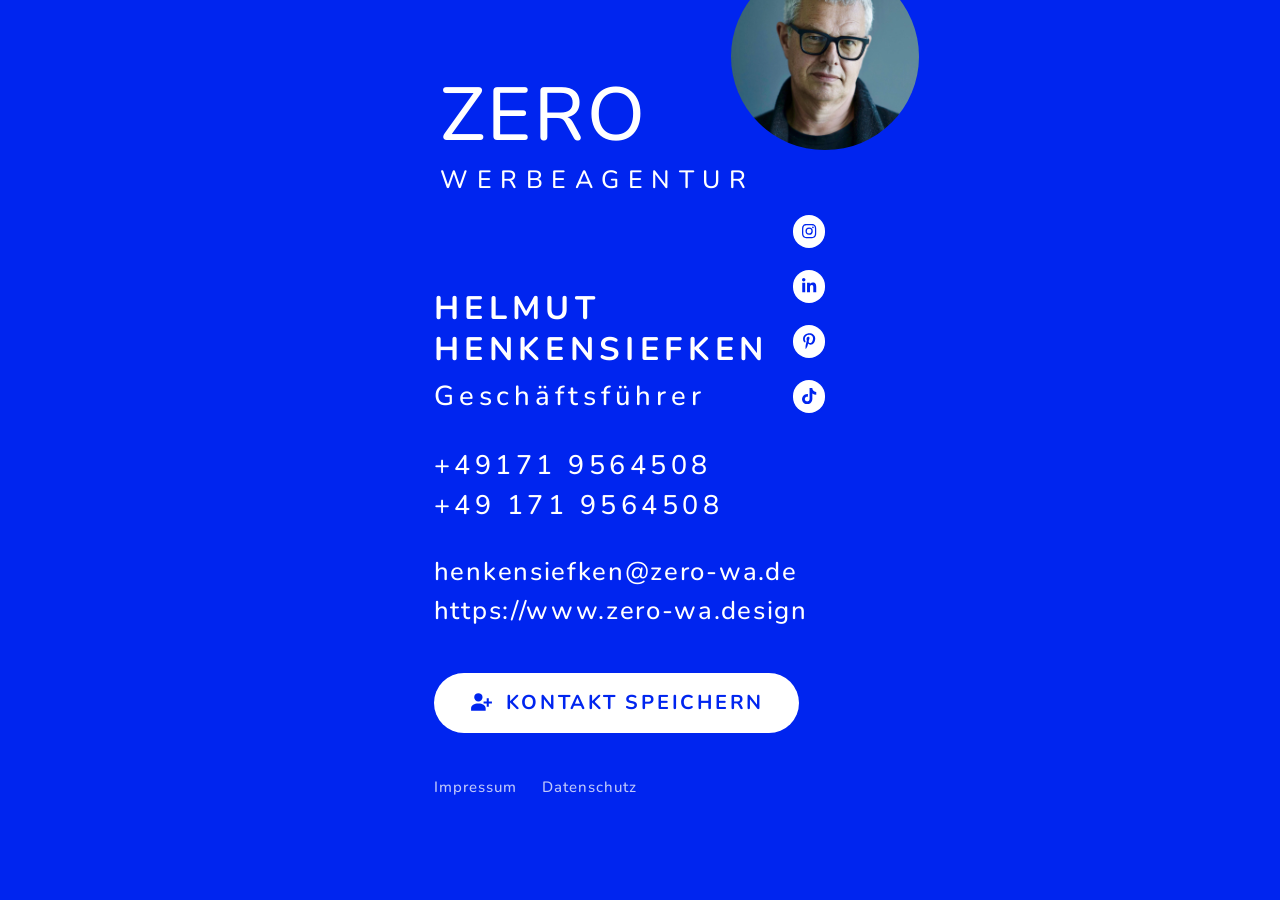
==== karten/helmut/index.html @ b9261d5e "Add files via upload" ====
<!DOCTYPE html>
<html lang="de">
<head>
<meta charset="utf-8">
<meta name="viewport" content="width=device-width, initial-scale=1, viewport-fit=cover">
<meta name="robots" content="noindex, nofollow">
<meta name="theme-color" content="#0025ef">
<title>Helmut Henkensiefken – ZERO Werbeagentur</title>
<link rel="preload" href="../assets/fonts/nunito-latin-500-normal.woff2" as="font" type="font/woff2" crossorigin>
<link rel="preload" href="../assets/fonts/nunito-latin-700-normal.woff2" as="font" type="font/woff2" crossorigin>
<style>
@font-face{font-family:"Nunito";font-style:normal;font-weight:500;font-display:swap;src:url("../assets/fonts/nunito-latin-500-normal.woff2") format("woff2")}
@font-face{font-family:"Nunito";font-style:normal;font-weight:700;font-display:swap;src:url("../assets/fonts/nunito-latin-700-normal.woff2") format("woff2")}
:root{--zvk-farbe:#0025ef}
</style>
<link rel="stylesheet" href="../assets/karte.css">
</head>
<body class="zvk-body zvk--mit-foto">
	<main class="zvk-card">

		<div class="zvk-foto"><img src="foto.jpg" alt="Foto von Helmut Henkensiefken"></div>

		<header class="zvk-firma">
			<span class="zvk-firma__name">ZERO</span>
			<span class="zvk-firma__zusatz">Werbeagentur</span>
		</header>

		<div class="zvk-person">
			<div class="zvk-person__text">
				<h1 class="zvk-name">
					<span>Helmut</span>
					<span>Henkensiefken</span>
				</h1>
				<p class="zvk-position">Geschäftsführer</p>
			</div>
			<ul class="zvk-social zvk-social--spalte"><li><a href="https://de.linkedin.com/company/zero-werbeagentur-gmbh" target="_blank" rel="noopener" aria-label="Instagram"><svg aria-hidden="true" focusable="false" xmlns="http://www.w3.org/2000/svg" viewBox="0 0 448 512"><path d="M224.3 141a115 115 0 1 0 -.6 230 115 115 0 1 0 .6-230zm-.6 40.4a74.6 74.6 0 1 1 .6 149.2 74.6 74.6 0 1 1 -.6-149.2zm93.4-45.1a26.8 26.8 0 1 1 53.6 0 26.8 26.8 0 1 1 -53.6 0zm129.7 27.2c-1.7-35.9-9.9-67.7-36.2-93.9-26.2-26.2-58-34.4-93.9-36.2-37-2.1-147.9-2.1-184.9 0-35.8 1.7-67.6 9.9-93.9 36.1s-34.4 58-36.2 93.9c-2.1 37-2.1 147.9 0 184.9 1.7 35.9 9.9 67.7 36.2 93.9s58 34.4 93.9 36.2c37 2.1 147.9 2.1 184.9 0 35.9-1.7 67.7-9.9 93.9-36.2 26.2-26.2 34.4-58 36.2-93.9 2.1-37 2.1-147.8 0-184.8zM399 388c-7.8 19.6-22.9 34.7-42.6 42.6-29.5 11.7-99.5 9-132.1 9s-102.7 2.6-132.1-9c-19.6-7.8-34.7-22.9-42.6-42.6-11.7-29.5-9-99.5-9-132.1s-2.6-102.7 9-132.1c7.8-19.6 22.9-34.7 42.6-42.6 29.5-11.7 99.5-9 132.1-9s102.7-2.6 132.1 9c19.6 7.8 34.7 22.9 42.6 42.6 11.7 29.5 9 99.5 9 132.1s2.7 102.7-9 132.1z"/></svg></a></li><li><a href="https://www.linkedin.com/feed/" target="_blank" rel="noopener" aria-label="LinkedIn"><svg aria-hidden="true" focusable="false" xmlns="http://www.w3.org/2000/svg" viewBox="0 0 448 512"><path d="M100.3 448l-92.9 0 0-299.1 92.9 0 0 299.1zM53.8 108.1C24.1 108.1 0 83.5 0 53.8 0 39.5 5.7 25.9 15.8 15.8s23.8-15.8 38-15.8 27.9 5.7 38 15.8 15.8 23.8 15.8 38c0 29.7-24.1 54.3-53.8 54.3zM447.9 448l-92.7 0 0-145.6c0-34.7-.7-79.2-48.3-79.2-48.3 0-55.7 37.7-55.7 76.7l0 148.1-92.8 0 0-299.1 89.1 0 0 40.8 1.3 0c12.4-23.5 42.7-48.3 87.9-48.3 94 0 111.3 61.9 111.3 142.3l0 164.3-.1 0z"/></svg></a></li><li><a href="https://de.pinterest.com/zerowerbeagentur" target="_blank" rel="noopener" aria-label="Pinterest"><svg aria-hidden="true" focusable="false" xmlns="http://www.w3.org/2000/svg" viewBox="0 0 384 512"><path d="M204 6.5c-102.6 0-204 68.4-204 179.1 0 70.4 39.6 110.4 63.6 110.4 9.9 0 15.6-27.6 15.6-35.4 0-9.3-23.7-29.1-23.7-67.8 0-80.4 61.2-137.4 140.4-137.4 68.1 0 118.5 38.7 118.5 109.8 0 53.1-21.3 152.7-90.3 152.7-24.9 0-46.2-18-46.2-43.8 0-37.8 26.4-74.4 26.4-113.4 0-66.2-93.9-54.2-93.9 25.8 0 16.8 2.1 35.4 9.6 50.7-13.8 59.4-42 147.9-42 209.1 0 18.9 2.7 37.5 4.5 56.4 3.4 3.8 1.7 3.4 6.9 1.5 50.4-69 48.6-82.5 71.4-172.8 12.3 23.4 44.1 36 69.3 36 106.2 0 153.9-103.5 153.9-196.8 0-99.3-85.8-164.1-180-164.1z"/></svg></a></li><li><a href="http://www.tiktok.com/@zerowjpv008?_r=1&amp;_t=ZG-97S8qpQd0fg" target="_blank" rel="noopener" aria-label="TikTok"><svg aria-hidden="true" focusable="false" xmlns="http://www.w3.org/2000/svg" viewBox="0 0 448 512"><path d="M448.5 209.9c-44 .1-87-13.6-122.8-39.2l0 178.7c0 33.1-10.1 65.4-29 92.6s-45.6 48-76.6 59.6-64.8 13.5-96.9 5.3-60.9-25.9-82.7-50.8-35.3-56-39-88.9 2.9-66.1 18.6-95.2 40-52.7 69.6-67.7 62.9-20.5 95.7-16l0 89.9c-15-4.7-31.1-4.6-46 .4s-27.9 14.6-37 27.3-14 28.1-13.9 43.9 5.2 31 14.5 43.7 22.4 22.1 37.4 26.9 31.1 4.8 46-.1 28-14.4 37.2-27.1 14.2-28.1 14.2-43.8l0-349.4 88 0c-.1 7.4 .6 14.9 1.9 22.2 3.1 16.3 9.4 31.9 18.7 45.7s21.3 25.6 35.2 34.6c19.9 13.1 43.2 20.1 67 20.1l0 87.4z"/></svg></a></li></ul>
		</div>

		<ul class="zvk-liste zvk-telefon">
			<li><a href="tel:+491719564508">+49171 9564508</a></li>
			<li><a href="tel:+491719564508">+49 171 9564508</a></li>
		</ul>

		<ul class="zvk-liste zvk-online">
			<li><a href="mailto:henkensiefken@zero-wa.de">henkensiefken@zero-wa.de</a></li>
			<li><a href="https://www.zero-wa.design" target="_blank" rel="noopener">https://www.zero-wa.design</a></li>
		</ul>

		<a class="zvk-button" href="kontakt.vcf">
			<svg aria-hidden="true" focusable="false" viewBox="0 0 24 24"><path d="M9 11a4 4 0 1 0 0-8 4 4 0 0 0 0 8Zm0 2c-4 0-7 2-7 4.5V20h14v-2.5C16 15 13 13 9 13Zm10-5v3h3v2h-3v3h-2v-3h-3v-2h3V8h2Z"/></svg>
			<span>Kontakt speichern</span>
		</a>

		<footer class="zvk-rechtliches">
			<a href="https://www.zero-wa.design/general-5-1">Impressum</a>
			<a href="https://www.zero-wa.design/general-5">Datenschutz</a>
		</footer>

	</main>
</body>
</html>
---- karten/assets/karte.css ----
/* ZERO Visitenkarten – Kartenansicht (statische Version für GitHub Pages)
 * Alle Maße sind in „Entwurfs-Pixeln“ angegeben (Entwurf: 390 px breit)
 * und werden über --s an die Bildschirmbreite angepasst.
 */

:root {
	--zvk-farbe: #0025ef;
	--zvk-weiss: #ffffff;
	--s: min(calc(100vw / 390), 1.25px);
}

*, *::before, *::after { box-sizing: border-box; }

html { -webkit-text-size-adjust: 100%; text-size-adjust: 100%; height: 100%; overflow-x: hidden; }

body.zvk-body {
	margin: 0;
	min-height: 100%;
	background: var(--zvk-farbe);
	color: var(--zvk-weiss);
	font-family: "Nunito", system-ui, -apple-system, "Segoe UI", Roboto, Arial, sans-serif;
	font-weight: 500;
	line-height: 1.3;
	-webkit-font-smoothing: antialiased;
	-moz-osx-font-smoothing: grayscale;
	overflow-x: hidden; /* Fotokreis darf über den Kartenrand hinausragen */
	padding: env(safe-area-inset-top, 0px) env(safe-area-inset-right, 0px) env(safe-area-inset-bottom, 0px) env(safe-area-inset-left, 0px);
}

.zvk-card {
	position: relative;
	width: calc(390 * var(--s));
	margin: 0 auto;
}

.zvk-card a { color: inherit; text-decoration: none; }
.zvk-card a:focus-visible {
	outline: 2px solid var(--zvk-weiss);
	outline-offset: 3px;
	border-radius: 4px;
}

/* Resets ohne Gewicht (:where), damit sie keine Abstände überschreiben */
:where(.zvk-card) :where(ul) { list-style: none; margin: 0; padding: 0; }
:where(.zvk-card) :where(h1, p) { margin: 0; }

/* ---------- Firmenzeile ---------- */
.zvk-firma { display: flex; flex-direction: column; }
.zvk-firma__name {
	font-size: calc(60 * var(--s));
	font-weight: 500;
	line-height: 1;
	letter-spacing: calc(2.4 * var(--s));
}
.zvk-firma__zusatz {
	margin-top: calc(12 * var(--s));
	font-size: calc(20 * var(--s));
	line-height: 1;
	letter-spacing: calc(6.8 * var(--s));
	text-transform: uppercase;
}

/* ---------- Person ---------- */
.zvk-name {
	font-size: calc(26 * var(--s));
	font-weight: 700;
	line-height: 1.25;
	letter-spacing: calc(4.3 * var(--s));
	text-transform: uppercase;
	overflow-wrap: anywhere;
}
.zvk-name span { display: block; }
.zvk-position {
	margin-top: calc(8 * var(--s));
	font-size: calc(22 * var(--s));
	letter-spacing: calc(3.9 * var(--s));
}

/* ---------- Kontaktzeilen ---------- */
.zvk-telefon {
	margin-top: calc(24 * var(--s));
	font-size: calc(21.5 * var(--s));
	line-height: 1.5;
	letter-spacing: calc(3.6 * var(--s));
}
.zvk-online {
	margin-top: calc(22 * var(--s));
	font-size: calc(20.5 * var(--s));
	line-height: 1.5;
	letter-spacing: calc(1.35 * var(--s));
	overflow-wrap: anywhere;
}

/* ---------- Social-Icons ---------- */
.zvk-social { display: flex; }
.zvk-social a {
	display: grid;
	place-items: center;
	width: calc(var(--icon) * var(--s));
	height: calc(var(--icon) * var(--s));
	border-radius: 50%;
	background: var(--zvk-weiss);
	color: var(--zvk-farbe);
}
.zvk-social svg { width: 50%; height: 50%; fill: currentColor; }

/* ---------- Button „Kontakt speichern“ ---------- */
.zvk-button {
	display: inline-flex;
	align-items: center;
	justify-content: center;
	gap: calc(10 * var(--s));
	min-height: 48px;
	margin-top: calc(34 * var(--s));
	padding: calc(14 * var(--s)) calc(28 * var(--s));
	border-radius: 999px;
	background: var(--zvk-weiss);
	color: var(--zvk-farbe) !important;
	font-size: calc(16 * var(--s));
	font-weight: 700;
	line-height: 1;
	letter-spacing: calc(2.2 * var(--s));
	text-transform: uppercase;
	transition: transform .12s ease;
}
.zvk-button:active { transform: scale(.97); }
.zvk-button svg { width: calc(20 * var(--s)); height: calc(20 * var(--s)); fill: currentColor; flex: none; }

/* ---------- Impressum / Datenschutz ---------- */
.zvk-rechtliches {
	display: flex;
	gap: calc(20 * var(--s));
	margin-top: calc(36 * var(--s));
	font-size: calc(12 * var(--s));
	letter-spacing: calc(.8 * var(--s));
	opacity: .75;
}
.zvk-rechtliches a:hover { text-decoration: underline; }

/* =====================================================================
 * Vorlage 1 – ohne Foto: alles zentriert, Karte vertikal mittig
 * ================================================================== */
.zvk--ohne-foto { display: flex; align-items: center; min-height: 100vh; min-height: 100svh; }
.zvk--ohne-foto .zvk-card {
	display: flex;
	flex-direction: column;
	align-items: center;
	text-align: center;
	padding: calc(34 * var(--s)) calc(20 * var(--s)) calc(40 * var(--s));
}
.zvk--ohne-foto .zvk-firma { align-items: center; }
.zvk--ohne-foto .zvk-person { margin-top: calc(30 * var(--s)); }
.zvk--ohne-foto .zvk-social--zeile {
	--icon: 31;
	gap: calc(14 * var(--s));
	justify-content: center;
	margin-top: calc(22 * var(--s));
}
.zvk--ohne-foto .zvk-rechtliches { justify-content: center; }

/* =====================================================================
 * Vorlage 2 – mit Foto: linksbündig, Foto im Kreis oben rechts,
 * Icons als Spalte rechts neben dem Namen
 * ================================================================== */
.zvk--mit-foto .zvk-card {
	padding: calc(62 * var(--s)) calc(28 * var(--s)) calc(40 * var(--s)) calc(30 * var(--s));
}
.zvk-foto {
	position: absolute;
	top: calc(-30 * var(--s));
	right: calc(-28 * var(--s));
	width: calc(150 * var(--s));
	height: calc(150 * var(--s));
	border-radius: 50%;
	background: var(--zvk-weiss);
	overflow: hidden;
}
.zvk-foto img { display: block; width: 100%; height: 100%; object-fit: cover; }
.zvk--mit-foto .zvk-firma { padding-left: calc(5 * var(--s)); }
.zvk--mit-foto .zvk-person {
	display: flex;
	align-items: flex-end;
	justify-content: space-between;
	gap: calc(16 * var(--s));
	margin-top: calc(18 * var(--s));
}
.zvk--mit-foto .zvk-person__text { min-width: 0; padding-top: calc(26 * var(--s)); }
.zvk--mit-foto .zvk-social--spalte {
	--icon: 26;
	flex-direction: column;
	gap: calc(18 * var(--s));
	margin-right: calc(19 * var(--s));
	flex: none;
	padding-bottom: calc(2 * var(--s));
}

/* Kein Foto, keine Icons: Text braucht keinen Abstand nach oben extra */
.zvk--mit-foto .zvk-person:not(:has(.zvk-social)) .zvk-person__text { padding-top: calc(40 * var(--s)); }

@media (prefers-reduced-motion: reduce) {
	.zvk-button { transition: none; }
}
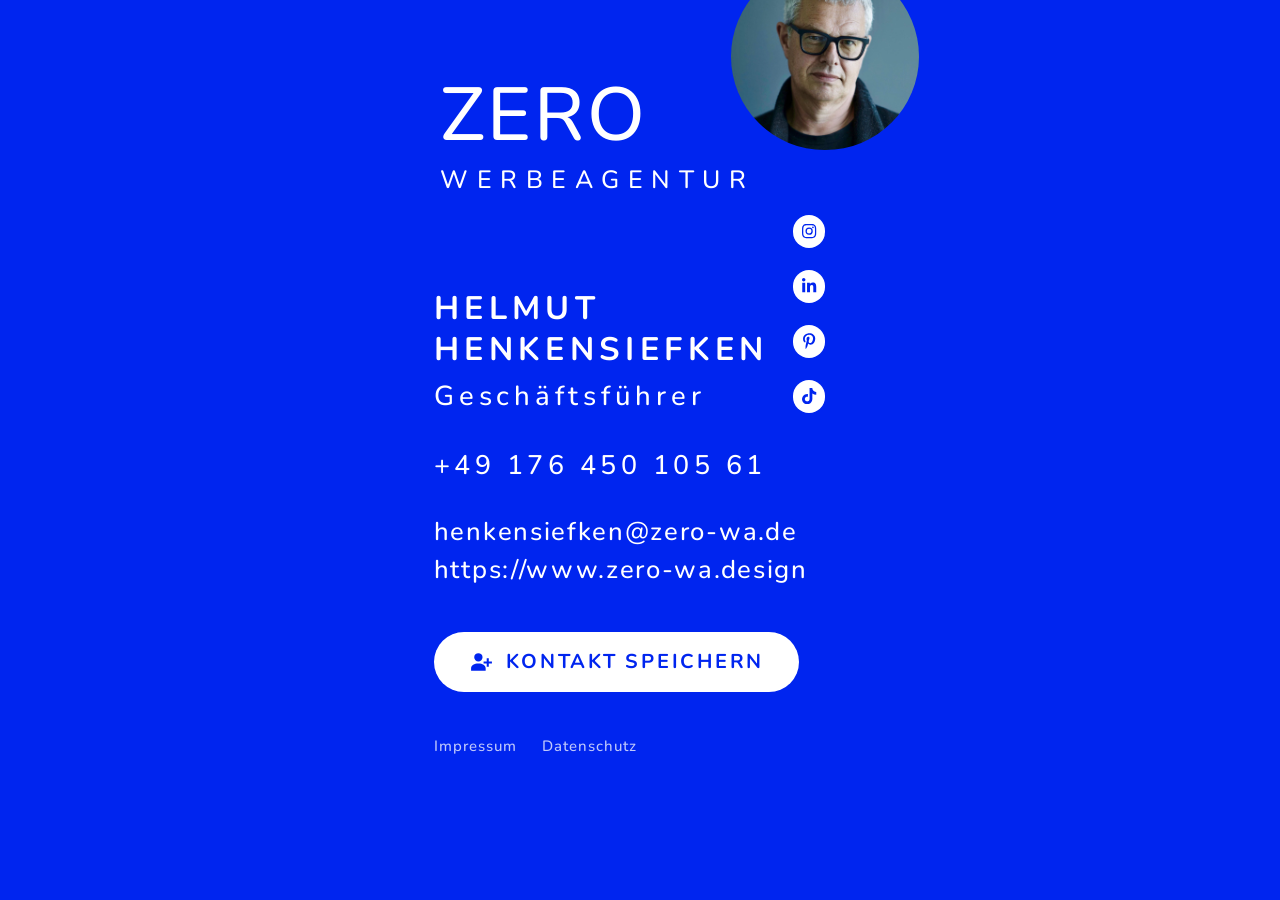
==== commit ee0ce1f5: "Add files via upload" ====
--- a/karten/helmut/index.html
+++ b/karten/helmut/index.html
@@ -33,12 +33,11 @@
 				</h1>
 				<p class="zvk-position">Geschäftsführer</p>
 			</div>
-			<ul class="zvk-social zvk-social--spalte"><li><a href="https://de.linkedin.com/company/zero-werbeagentur-gmbh" target="_blank" rel="noopener" aria-label="Instagram"><svg aria-hidden="true" focusable="false" xmlns="http://www.w3.org/2000/svg" viewBox="0 0 448 512"><path d="M224.3 141a115 115 0 1 0 -.6 230 115 115 0 1 0 .6-230zm-.6 40.4a74.6 74.6 0 1 1 .6 149.2 74.6 74.6 0 1 1 -.6-149.2zm93.4-45.1a26.8 26.8 0 1 1 53.6 0 26.8 26.8 0 1 1 -53.6 0zm129.7 27.2c-1.7-35.9-9.9-67.7-36.2-93.9-26.2-26.2-58-34.4-93.9-36.2-37-2.1-147.9-2.1-184.9 0-35.8 1.7-67.6 9.9-93.9 36.1s-34.4 58-36.2 93.9c-2.1 37-2.1 147.9 0 184.9 1.7 35.9 9.9 67.7 36.2 93.9s58 34.4 93.9 36.2c37 2.1 147.9 2.1 184.9 0 35.9-1.7 67.7-9.9 93.9-36.2 26.2-26.2 34.4-58 36.2-93.9 2.1-37 2.1-147.8 0-184.8zM399 388c-7.8 19.6-22.9 34.7-42.6 42.6-29.5 11.7-99.5 9-132.1 9s-102.7 2.6-132.1-9c-19.6-7.8-34.7-22.9-42.6-42.6-11.7-29.5-9-99.5-9-132.1s-2.6-102.7 9-132.1c7.8-19.6 22.9-34.7 42.6-42.6 29.5-11.7 99.5-9 132.1-9s102.7-2.6 132.1 9c19.6 7.8 34.7 22.9 42.6 42.6 11.7 29.5 9 99.5 9 132.1s2.7 102.7-9 132.1z"/></svg></a></li><li><a href="https://www.linkedin.com/feed/" target="_blank" rel="noopener" aria-label="LinkedIn"><svg aria-hidden="true" focusable="false" xmlns="http://www.w3.org/2000/svg" viewBox="0 0 448 512"><path d="M100.3 448l-92.9 0 0-299.1 92.9 0 0 299.1zM53.8 108.1C24.1 108.1 0 83.5 0 53.8 0 39.5 5.7 25.9 15.8 15.8s23.8-15.8 38-15.8 27.9 5.7 38 15.8 15.8 23.8 15.8 38c0 29.7-24.1 54.3-53.8 54.3zM447.9 448l-92.7 0 0-145.6c0-34.7-.7-79.2-48.3-79.2-48.3 0-55.7 37.7-55.7 76.7l0 148.1-92.8 0 0-299.1 89.1 0 0 40.8 1.3 0c12.4-23.5 42.7-48.3 87.9-48.3 94 0 111.3 61.9 111.3 142.3l0 164.3-.1 0z"/></svg></a></li><li><a href="https://de.pinterest.com/zerowerbeagentur" target="_blank" rel="noopener" aria-label="Pinterest"><svg aria-hidden="true" focusable="false" xmlns="http://www.w3.org/2000/svg" viewBox="0 0 384 512"><path d="M204 6.5c-102.6 0-204 68.4-204 179.1 0 70.4 39.6 110.4 63.6 110.4 9.9 0 15.6-27.6 15.6-35.4 0-9.3-23.7-29.1-23.7-67.8 0-80.4 61.2-137.4 140.4-137.4 68.1 0 118.5 38.7 118.5 109.8 0 53.1-21.3 152.7-90.3 152.7-24.9 0-46.2-18-46.2-43.8 0-37.8 26.4-74.4 26.4-113.4 0-66.2-93.9-54.2-93.9 25.8 0 16.8 2.1 35.4 9.6 50.7-13.8 59.4-42 147.9-42 209.1 0 18.9 2.7 37.5 4.5 56.4 3.4 3.8 1.7 3.4 6.9 1.5 50.4-69 48.6-82.5 71.4-172.8 12.3 23.4 44.1 36 69.3 36 106.2 0 153.9-103.5 153.9-196.8 0-99.3-85.8-164.1-180-164.1z"/></svg></a></li><li><a href="http://www.tiktok.com/@zerowjpv008?_r=1&amp;_t=ZG-97S8qpQd0fg" target="_blank" rel="noopener" aria-label="TikTok"><svg aria-hidden="true" focusable="false" xmlns="http://www.w3.org/2000/svg" viewBox="0 0 448 512"><path d="M448.5 209.9c-44 .1-87-13.6-122.8-39.2l0 178.7c0 33.1-10.1 65.4-29 92.6s-45.6 48-76.6 59.6-64.8 13.5-96.9 5.3-60.9-25.9-82.7-50.8-35.3-56-39-88.9 2.9-66.1 18.6-95.2 40-52.7 69.6-67.7 62.9-20.5 95.7-16l0 89.9c-15-4.7-31.1-4.6-46 .4s-27.9 14.6-37 27.3-14 28.1-13.9 43.9 5.2 31 14.5 43.7 22.4 22.1 37.4 26.9 31.1 4.8 46-.1 28-14.4 37.2-27.1 14.2-28.1 14.2-43.8l0-349.4 88 0c-.1 7.4 .6 14.9 1.9 22.2 3.1 16.3 9.4 31.9 18.7 45.7s21.3 25.6 35.2 34.6c19.9 13.1 43.2 20.1 67 20.1l0 87.4z"/></svg></a></li></ul>
+			<ul class="zvk-social zvk-social--spalte"><li><a href="https://www.instagram.com/zerowerbeagentur/" target="_blank" rel="noopener" aria-label="Instagram"><svg aria-hidden="true" focusable="false" xmlns="http://www.w3.org/2000/svg" viewBox="0 0 448 512"><path d="M224.3 141a115 115 0 1 0 -.6 230 115 115 0 1 0 .6-230zm-.6 40.4a74.6 74.6 0 1 1 .6 149.2 74.6 74.6 0 1 1 -.6-149.2zm93.4-45.1a26.8 26.8 0 1 1 53.6 0 26.8 26.8 0 1 1 -53.6 0zm129.7 27.2c-1.7-35.9-9.9-67.7-36.2-93.9-26.2-26.2-58-34.4-93.9-36.2-37-2.1-147.9-2.1-184.9 0-35.8 1.7-67.6 9.9-93.9 36.1s-34.4 58-36.2 93.9c-2.1 37-2.1 147.9 0 184.9 1.7 35.9 9.9 67.7 36.2 93.9s58 34.4 93.9 36.2c37 2.1 147.9 2.1 184.9 0 35.9-1.7 67.7-9.9 93.9-36.2 26.2-26.2 34.4-58 36.2-93.9 2.1-37 2.1-147.8 0-184.8zM399 388c-7.8 19.6-22.9 34.7-42.6 42.6-29.5 11.7-99.5 9-132.1 9s-102.7 2.6-132.1-9c-19.6-7.8-34.7-22.9-42.6-42.6-11.7-29.5-9-99.5-9-132.1s-2.6-102.7 9-132.1c7.8-19.6 22.9-34.7 42.6-42.6 29.5-11.7 99.5-9 132.1-9s102.7-2.6 132.1 9c19.6 7.8 34.7 22.9 42.6 42.6 11.7 29.5 9 99.5 9 132.1s2.7 102.7-9 132.1z"/></svg></a></li><li><a href="https://de.linkedin.com/company/zero-werbeag  entur-gmbh" target="_blank" rel="noopener" aria-label="LinkedIn"><svg aria-hidden="true" focusable="false" xmlns="http://www.w3.org/2000/svg" viewBox="0 0 448 512"><path d="M100.3 448l-92.9 0 0-299.1 92.9 0 0 299.1zM53.8 108.1C24.1 108.1 0 83.5 0 53.8 0 39.5 5.7 25.9 15.8 15.8s23.8-15.8 38-15.8 27.9 5.7 38 15.8 15.8 23.8 15.8 38c0 29.7-24.1 54.3-53.8 54.3zM447.9 448l-92.7 0 0-145.6c0-34.7-.7-79.2-48.3-79.2-48.3 0-55.7 37.7-55.7 76.7l0 148.1-92.8 0 0-299.1 89.1 0 0 40.8 1.3 0c12.4-23.5 42.7-48.3 87.9-48.3 94 0 111.3 61.9 111.3 142.3l0 164.3-.1 0z"/></svg></a></li><li><a href="https://de.pinterest.com/zerowerbeagentur" target="_blank" rel="noopener" aria-label="Pinterest"><svg aria-hidden="true" focusable="false" xmlns="http://www.w3.org/2000/svg" viewBox="0 0 384 512"><path d="M204 6.5c-102.6 0-204 68.4-204 179.1 0 70.4 39.6 110.4 63.6 110.4 9.9 0 15.6-27.6 15.6-35.4 0-9.3-23.7-29.1-23.7-67.8 0-80.4 61.2-137.4 140.4-137.4 68.1 0 118.5 38.7 118.5 109.8 0 53.1-21.3 152.7-90.3 152.7-24.9 0-46.2-18-46.2-43.8 0-37.8 26.4-74.4 26.4-113.4 0-66.2-93.9-54.2-93.9 25.8 0 16.8 2.1 35.4 9.6 50.7-13.8 59.4-42 147.9-42 209.1 0 18.9 2.7 37.5 4.5 56.4 3.4 3.8 1.7 3.4 6.9 1.5 50.4-69 48.6-82.5 71.4-172.8 12.3 23.4 44.1 36 69.3 36 106.2 0 153.9-103.5 153.9-196.8 0-99.3-85.8-164.1-180-164.1z"/></svg></a></li><li><a href="http://www.tiktok.com/@zerowjpv008?_r=1&amp;_t=ZG-9  7S8qpQd0fg" target="_blank" rel="noopener" aria-label="TikTok"><svg aria-hidden="true" focusable="false" xmlns="http://www.w3.org/2000/svg" viewBox="0 0 448 512"><path d="M448.5 209.9c-44 .1-87-13.6-122.8-39.2l0 178.7c0 33.1-10.1 65.4-29 92.6s-45.6 48-76.6 59.6-64.8 13.5-96.9 5.3-60.9-25.9-82.7-50.8-35.3-56-39-88.9 2.9-66.1 18.6-95.2 40-52.7 69.6-67.7 62.9-20.5 95.7-16l0 89.9c-15-4.7-31.1-4.6-46 .4s-27.9 14.6-37 27.3-14 28.1-13.9 43.9 5.2 31 14.5 43.7 22.4 22.1 37.4 26.9 31.1 4.8 46-.1 28-14.4 37.2-27.1 14.2-28.1 14.2-43.8l0-349.4 88 0c-.1 7.4 .6 14.9 1.9 22.2 3.1 16.3 9.4 31.9 18.7 45.7s21.3 25.6 35.2 34.6c19.9 13.1 43.2 20.1 67 20.1l0 87.4z"/></svg></a></li></ul>
 		</div>
 
 		<ul class="zvk-liste zvk-telefon">
-			<li><a href="tel:+491719564508">+49171 9564508</a></li>
-			<li><a href="tel:+491719564508">+49 171 9564508</a></li>
+			<li><a href="tel:+4917645010561">+49 176 450 105 61</a></li>
 		</ul>
 
 		<ul class="zvk-liste zvk-online">
